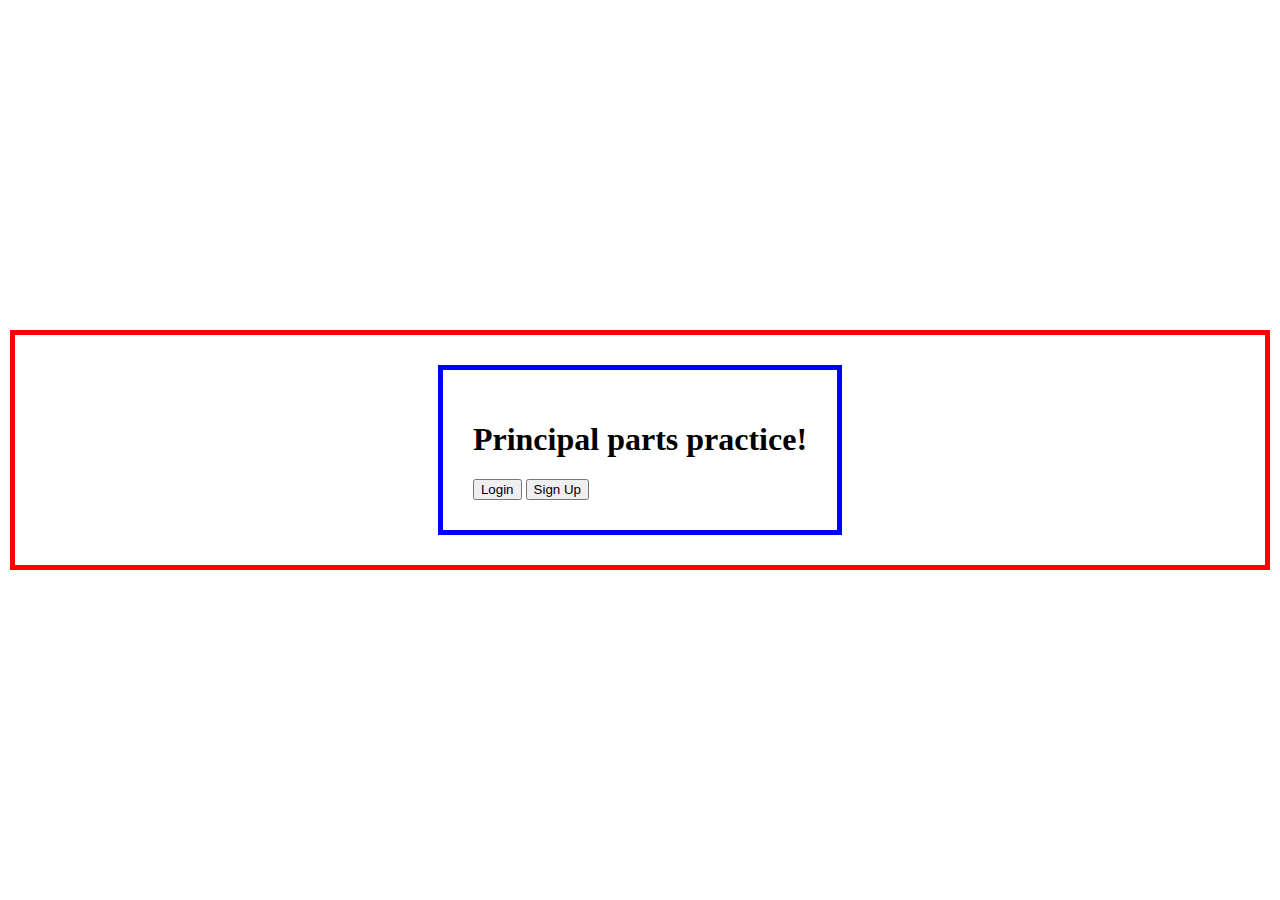
==== index.html @ 5d36875c "Gonna bootstrap this B" ====
<!DOCTYPE html>
<html lang="en">
  <head>
    <meta
      charset="utf-8"
      name="viewport"
      content="width=device-width,initial-scale=1"
    />
    <title>Principal Parts Practice</title>
    <link
      rel="stylesheet"
      href="https://stackpath.bootstrapcdn.com/bootstrap/4.5.0/css/bootstrap.min.css"
      integrity="sha384-9aIt2nRpC12Uk9gS9baDl411NQApFmC26EwAOH8WgZl5MYYxFfc+NcPb1dKGj7Sk"
      crossorigin="anonymous"
    />
    <link rel="stylesheet" type="text/css" href="style.css" />
  </head>

  <body>
    <div class="navigationCenter">
      <div class="innerNav">
        <h1>Principal parts practice!</h1>

        <button class="accountButtons">Login</button>

        <button class="accountButtons">Sign Up</button>
      </div>
    </div>
  </body>
</html>
---- style.css ----
.navigationCenter {
	position: absolute;
	margin: auto 10px;
	max-height: fit-content;
	top: 0;
	right: 0;
	bottom: 0;
	left: 0;
	padding: 30px;
	border: 5px solid red;
}

.innerNav {
	margin: 0 auto;
	max-width: fit-content;
	height: fit-content;
	padding: 30px;
	position: relative;
	border: 5px solid blue;
}

.accountButtons {
 /* figure out how to center some other time */
}
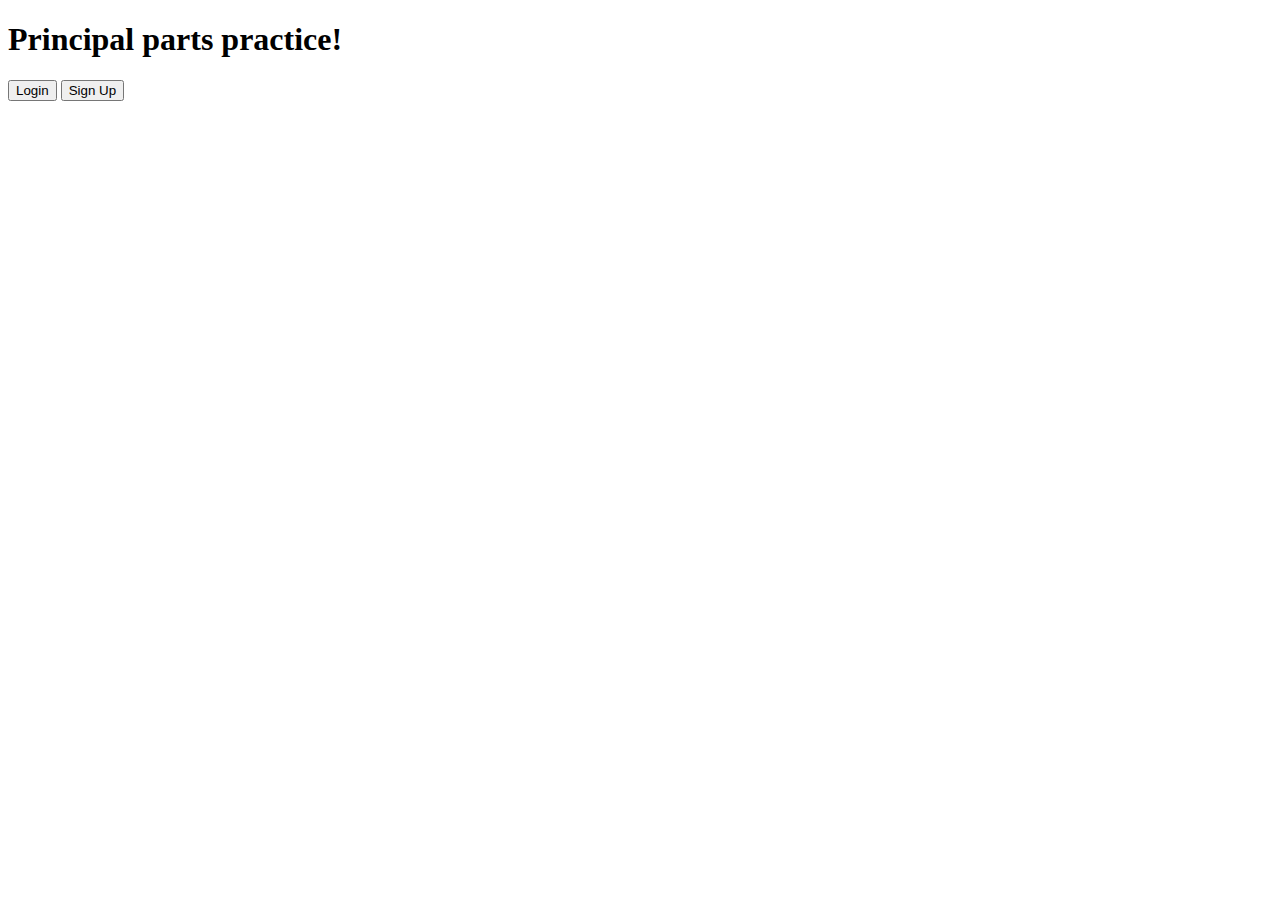
==== commit 8e9009c7: "Bootstrapped what I had" ====
--- a/index.html
+++ b/index.html
@@ -17,13 +17,13 @@
   </head>
 
   <body>
-    <div class="navigationCenter">
-      <div class="innerNav">
-        <h1>Principal parts practice!</h1>
+    <div class="container">
+      <h1 class="display-1">Principal parts practice!</h1>
 
-        <button class="accountButtons">Login</button>
+      <div class="row">
+        <button type="button" class="btn btn-primary">Login</button>
 
-        <button class="accountButtons">Sign Up</button>
+        <button type="button" class="btn btn-secondary">Sign Up</button>
       </div>
     </div>
   </body>
--- a/style.css
+++ b/style.css
@@ -1,4 +1,4 @@
-.navigationCenter {
+/* .navigationCenter {
 	position: absolute;
 	margin: auto 10px;
 	max-height: fit-content;
@@ -20,5 +20,5 @@
 }
 
 .accountButtons {
- /* figure out how to center some other time */
-}+
+} */
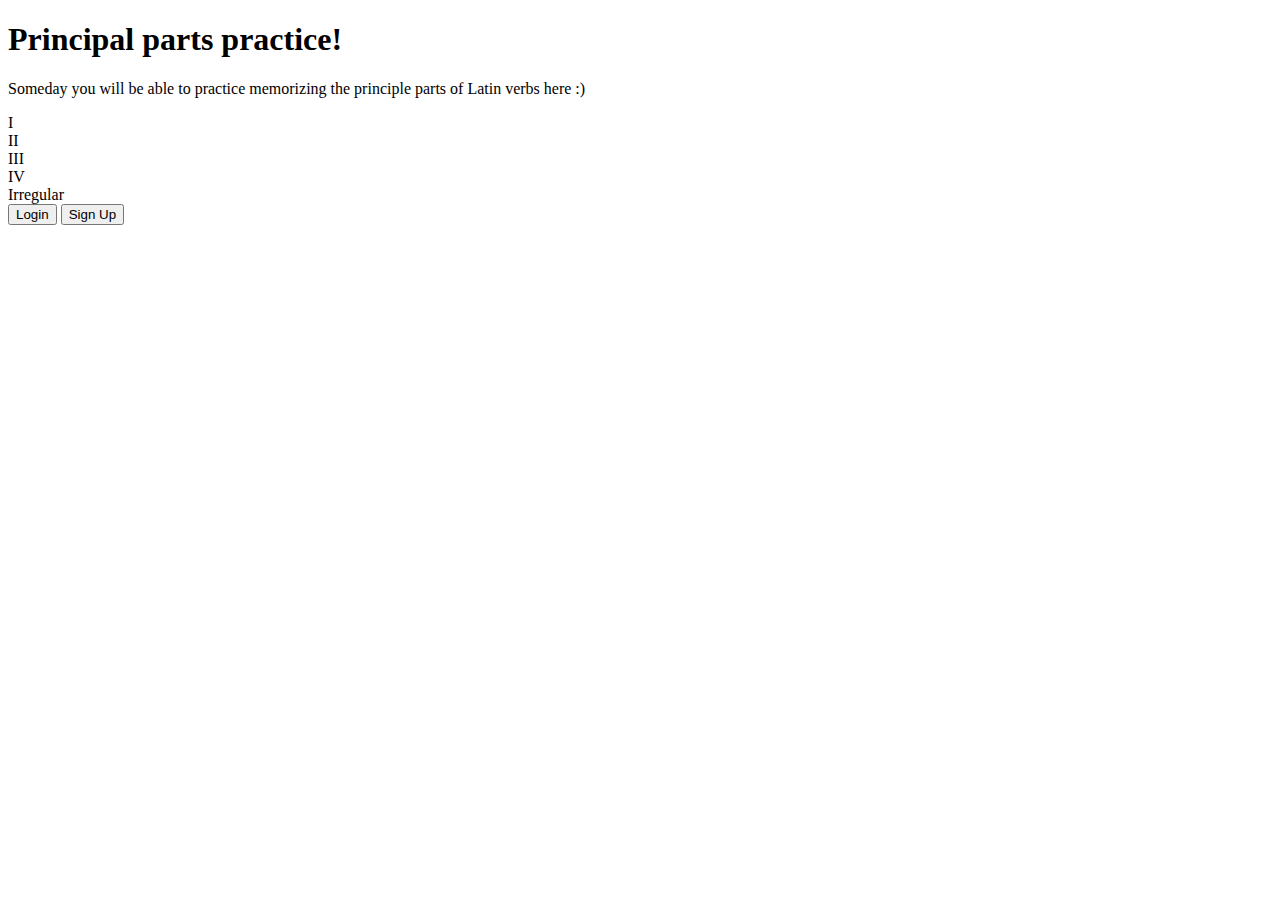
==== commit c0fae54a: "Veryveryevry very basic structure added for now" ====
--- a/index.html
+++ b/index.html
@@ -18,12 +18,31 @@
 
   <body>
     <div class="container">
-      <h1 class="display-1">Principal parts practice!</h1>
+      <h1 class="display-4">Principal parts practice!</h1>
+
+      <p class="lead text-center">
+        Someday you will be able to practice memorizing the principle parts of
+        Latin verbs here :)
+      </p>
 
       <div class="row">
-        <button type="button" class="btn btn-primary">Login</button>
+        <div class="col-3 border">I</div>
+        <div class="col-3 border">II</div>
+        <div class="col-3 border">III</div>
+        <div class="col-3 border">IV</div>
+      </div>
 
-        <button type="button" class="btn btn-secondary">Sign Up</button>
+      <div class="row">
+        <div class="col-4"></div>
+        <div class="col-4 border border-top-0">Irregular</div>
+        <div class="col-4"></div>
+      </div>
+
+      <div class="row">
+        <div class="col">
+          <button type="button" class="btn btn-primary">Login</button>
+          <button type="button" class="btn btn-secondary">Sign Up</button>
+        </div>
       </div>
     </div>
   </body>
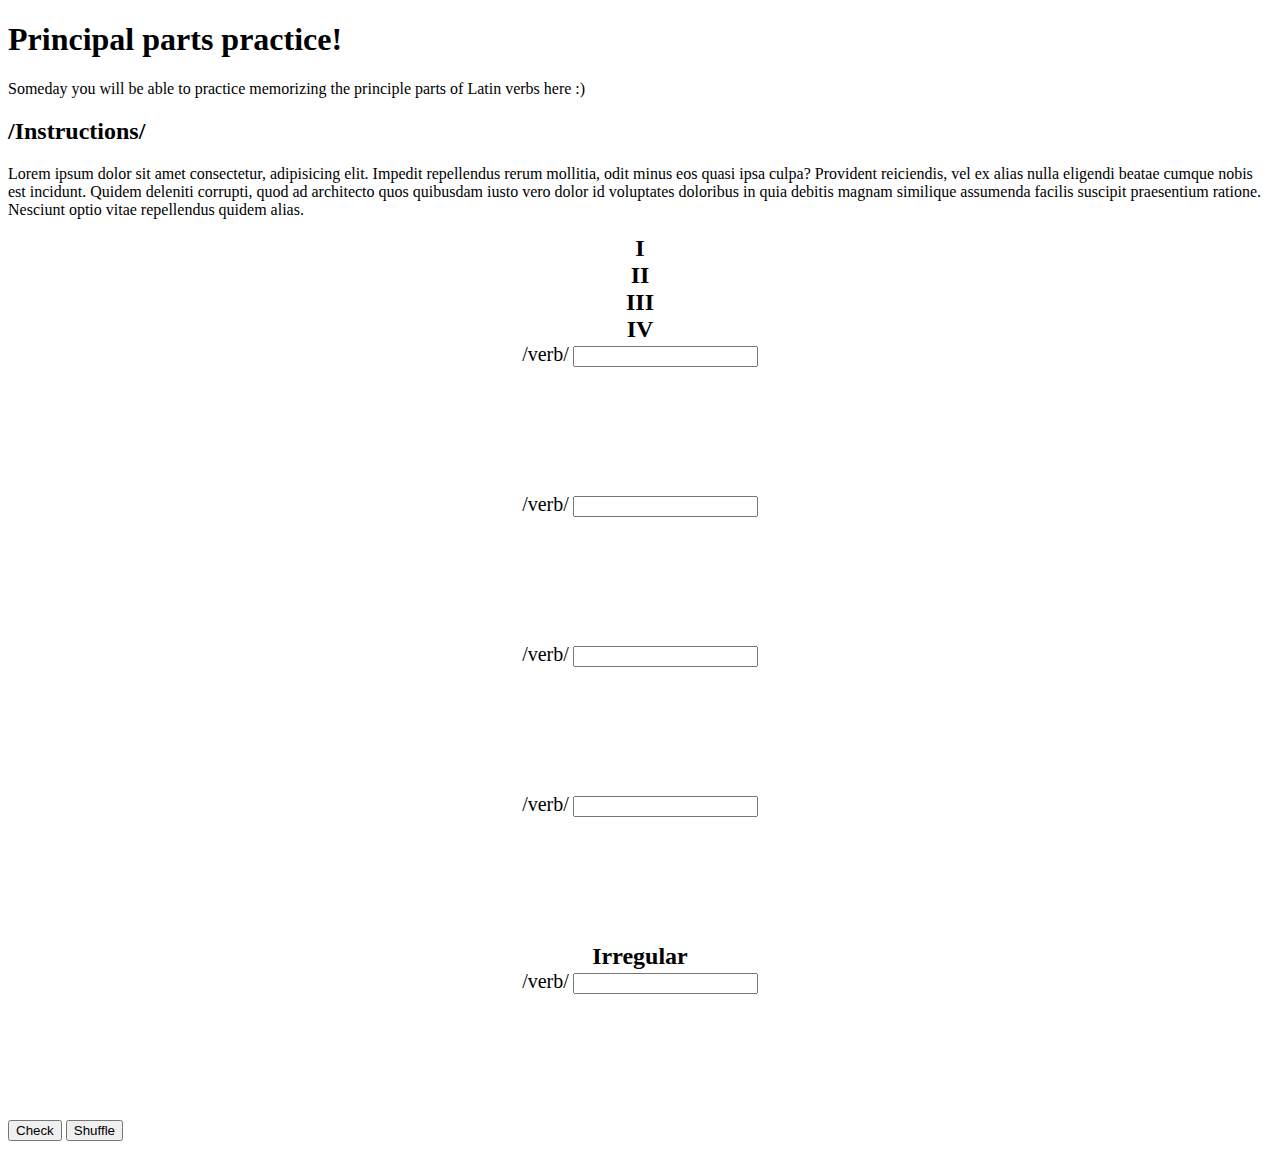
==== commit b03112f0: "Overhaul of structure; Might change irregular verb function and placement" ====
--- a/index.html
+++ b/index.html
@@ -17,33 +17,86 @@
   </head>
 
   <body>
-    <div class="container">
+    <header class="container">
       <h1 class="display-4">Principal parts practice!</h1>
-
       <p class="lead text-center">
         Someday you will be able to practice memorizing the principle parts of
         Latin verbs here :)
       </p>
+    </header>
 
-      <div class="row">
-        <div class="col-3 border">I</div>
-        <div class="col-3 border">II</div>
-        <div class="col-3 border">III</div>
-        <div class="col-3 border">IV</div>
-      </div>
+    <main class="container">
+      <h2 class="text-center text-uppercase font-weight-light">
+        /Instructions/
+      </h2>
+      <p class="text-center">
+        Lorem ipsum dolor sit amet consectetur, adipisicing elit. Impedit
+        repellendus rerum mollitia, odit minus eos quasi ipsa culpa? Provident
+        reiciendis, vel ex alias nulla eligendi beatae cumque nobis est
+        incidunt. Quidem deleniti corrupti, quod ad architecto quos quibusdam
+        iusto vero dolor id voluptates doloribus in quia debitis magnam
+        similique assumenda facilis suscipit praesentium ratione. Nesciunt optio
+        vitae repellendus quidem alias.
+      </p>
+      <!-- TODO: not sure if form-group should go here* -->
+      <form action="#" class="form-group">
+        <div class="row">
+          <div class="col-3 border border-bottom-0 verbHeading">I</div>
+          <div class="col-3 border border-bottom-0 verbHeading">II</div>
+          <div class="col-3 border border-bottom-0 verbHeading">III</div>
+          <div class="col-3 border border-bottom-0 verbHeading">IV</div>
+        </div>
 
-      <div class="row">
-        <div class="col-4"></div>
-        <div class="col-4 border border-top-0">Irregular</div>
-        <div class="col-4"></div>
-      </div>
+        <div class="row">
+          <!-- first conjugation -->
+          <div class="col-3 border verbInput" id="con1">
+            <label for="first" class="">/verb/</label>
+            <input type="text" class="form-control" id="first" />
+          </div>
+          <!-- second conjugation -->
+          <div class="col-3 border verbInput" id="con2">
+            <label for="second" class="">/verb/</label>
+            <input type="text" class="form-control" id="second" />
+          </div>
+          <!-- third conjugation -->
+          <div class="col-3 border verbInput" id="con3">
+            <label for="third" class="">/verb/</label>
+            <input type="text" class="form-control" id="third" />
+          </div>
+          <!-- fourth conjugation -->
+          <div class="col-3 border verbInput" id="con4">
+            <label for="fourth" class="">/verb/</label>
+            <input type="text" class="form-control" id="fourth" />
+          </div>
+        </div>
 
-      <div class="row">
-        <div class="col">
-          <button type="button" class="btn btn-primary">Login</button>
-          <button type="button" class="btn btn-secondary">Sign Up</button>
+        <div class="row">
+          <div class="col"></div>
+          <div class="col-3 border border-top-0 verbHeading">Irregular</div>
+          <div class="col"></div>
         </div>
-      </div>
-    </div>
+
+        <div class="row">
+          <div class="col"></div>
+          <!-- irregular verbs -->
+          <div class="col-3 border border-top-0 verbInput" id="conIrr">
+            <label for="irregular" class="">/verb/</label>
+            <input type="text" class="form-control" id="irregular" />
+          </div>
+          <div class="col"></div>
+        </div>
+
+        <div class="row">
+          <div class="col">
+            <button type="button" class="btn btn-primary" id="check">
+              Check
+            </button>
+            <button type="button" class="btn btn-secondary" id="shuffle">
+              Shuffle
+            </button>
+          </div>
+        </div>
+      </form>
+    </main>
   </body>
 </html>
--- a/style.css
+++ b/style.css
@@ -1,24 +1,19 @@
-/* .navigationCenter {
-	position: absolute;
-	margin: auto 10px;
-	max-height: fit-content;
-	top: 0;
-	right: 0;
-	bottom: 0;
-	left: 0;
-	padding: 30px;
-	border: 5px solid red;
+.instructions {
+  max-width: 500px;
+  text-align: center;
 }
 
-.innerNav {
-	margin: 0 auto;
-	max-width: fit-content;
-	height: fit-content;
-	padding: 30px;
-	position: relative;
-	border: 5px solid blue;
+.verbHeading {
+  text-align: center;
+  font-weight: bold;
+  font-size: 1.5em;
 }
 
-.accountButtons {
+.verbInput {
+  height: 150px;
+  text-align: center;
+}
 
-} */
+.verbInput label {
+  font-size: 1.25em;
+}
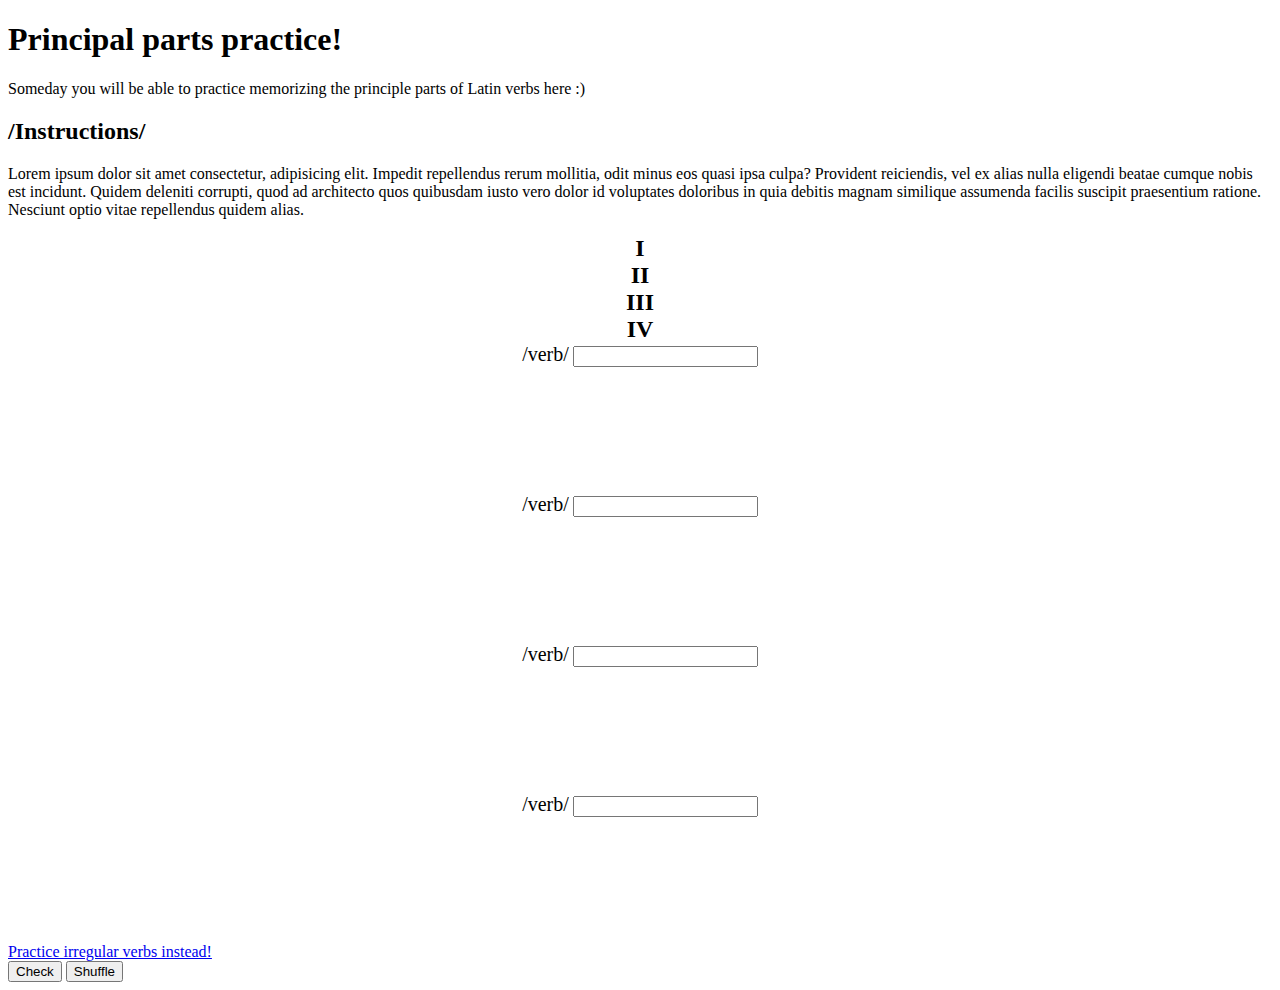
==== commit b5572f59: "Added new page for irregular verb practice to happen on" ====
--- a/index.html
+++ b/index.html
@@ -72,17 +72,10 @@
 
         <div class="row">
           <div class="col"></div>
-          <div class="col-3 border border-top-0 verbHeading">Irregular</div>
-          <div class="col"></div>
-        </div>
-
-        <div class="row">
-          <div class="col"></div>
           <!-- irregular verbs -->
-          <div class="col-3 border border-top-0 verbInput" id="conIrr">
-            <label for="irregular" class="">/verb/</label>
-            <input type="text" class="form-control" id="irregular" />
-          </div>
+          <a href="irregular.html" type="button" class="btn btn-outline-primary"
+            >Practice irregular verbs instead!</a
+          >
           <div class="col"></div>
         </div>
 
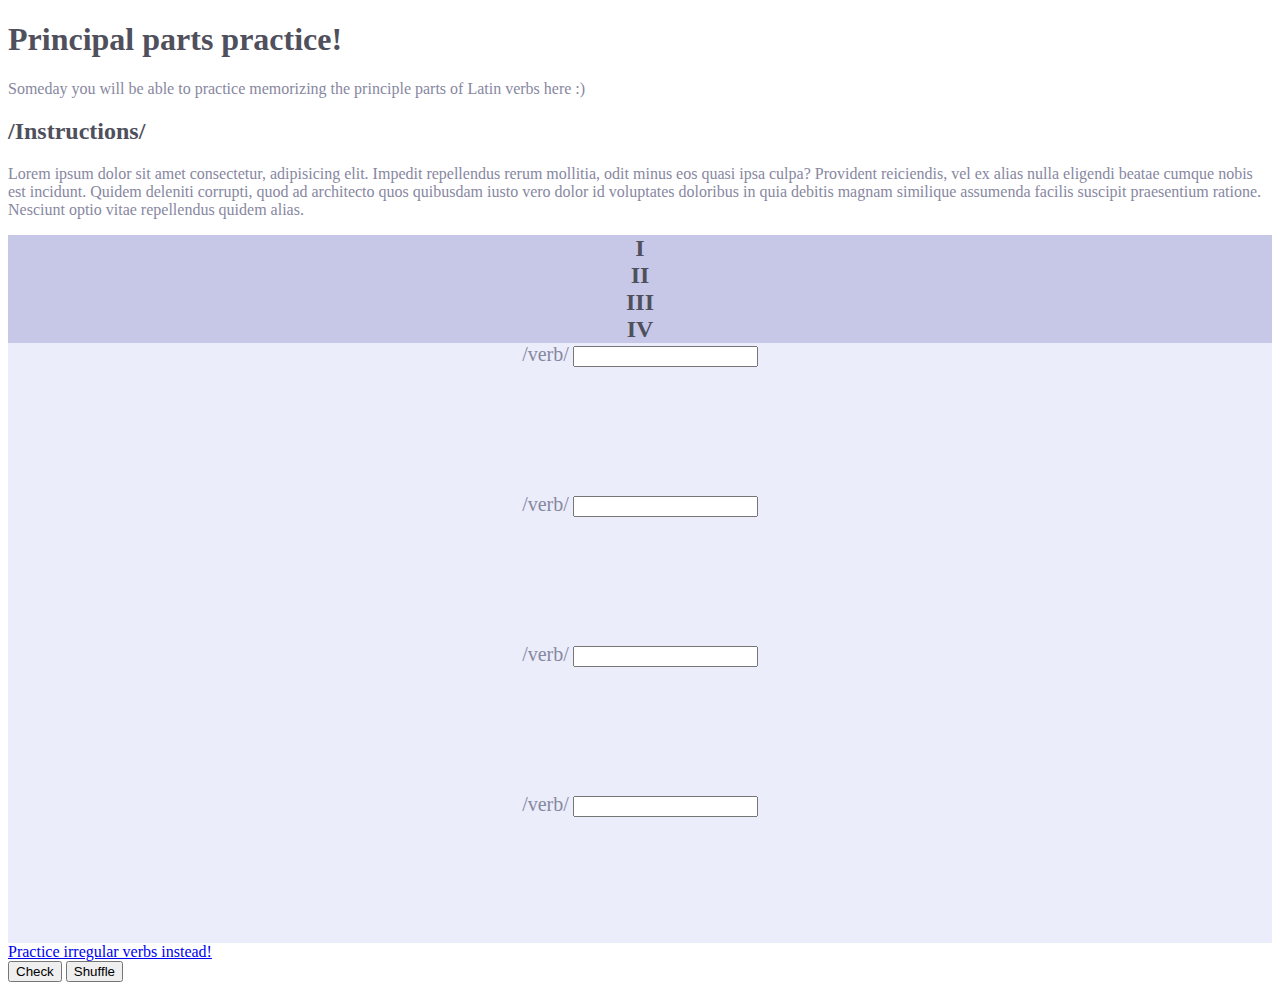
==== commit d12b2e8a: "It's not pretty but it is less ugly now" ====
--- a/index.html
+++ b/index.html
@@ -29,7 +29,7 @@
       <h2 class="text-center text-uppercase font-weight-light">
         /Instructions/
       </h2>
-      <p class="text-center">
+      <p class="text-center instructions">
         Lorem ipsum dolor sit amet consectetur, adipisicing elit. Impedit
         repellendus rerum mollitia, odit minus eos quasi ipsa culpa? Provident
         reiciendis, vel ex alias nulla eligendi beatae cumque nobis est
@@ -70,7 +70,7 @@
           </div>
         </div>
 
-        <div class="row">
+        <div class="row mt-2">
           <div class="col"></div>
           <!-- irregular verbs -->
           <a href="irregular.html" type="button" class="btn btn-outline-primary"
--- a/style.css
+++ b/style.css
@@ -1,17 +1,27 @@
+body {
+  color: #50505d;
+}
+
+.lead {
+  color: #87879f;
+}
+
 .instructions {
-  max-width: 500px;
-  text-align: center;
+  color: #87879f;
 }
 
 .verbHeading {
   text-align: center;
   font-weight: bold;
   font-size: 1.5em;
+  background-color: #c7c8e7;
 }
 
 .verbInput {
   height: 150px;
   text-align: center;
+  background-color: #ebedfb;
+  color: #87879f;
 }
 
 .verbInput label {
